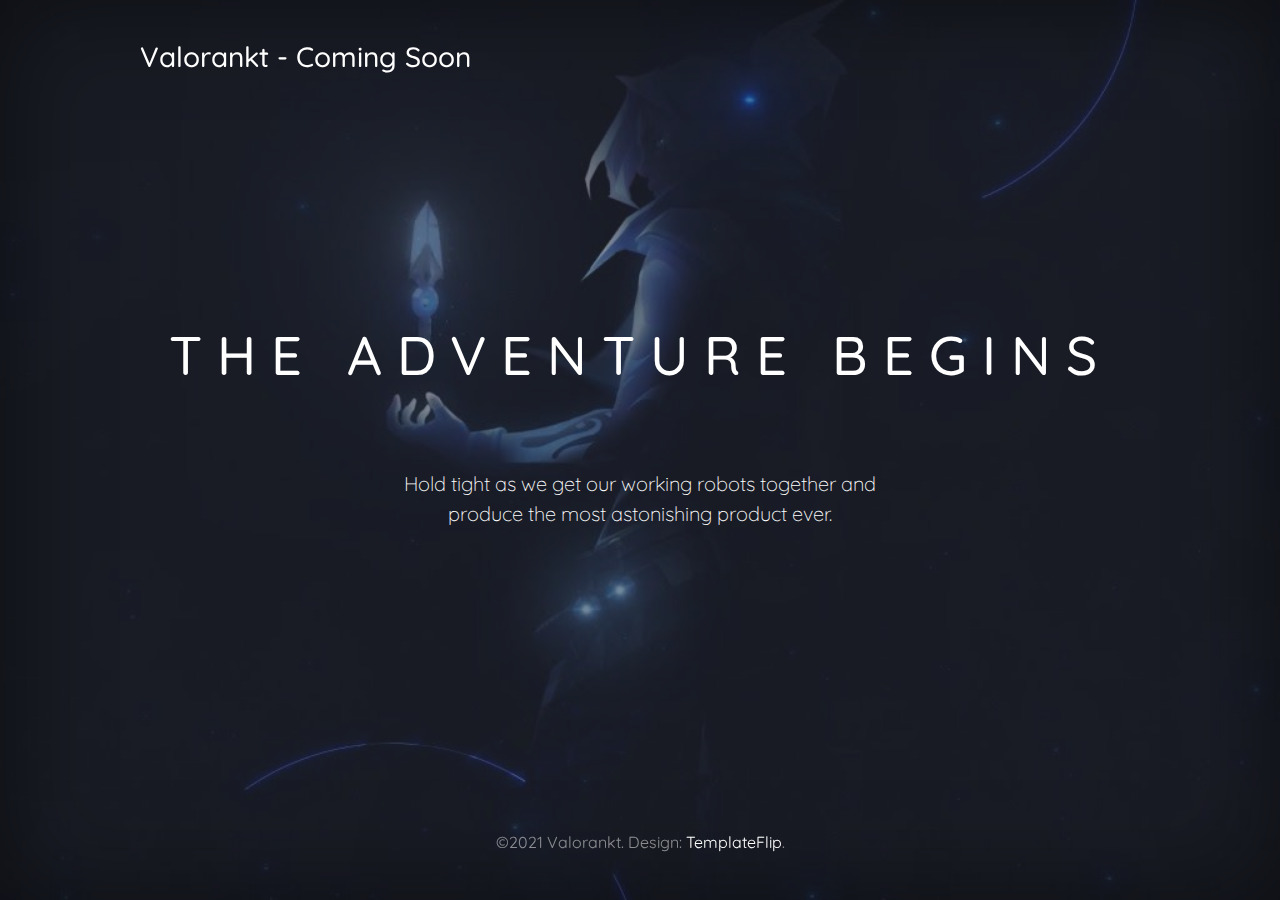
==== index.html @ c40b28b1 "Initial commit" ====
<!DOCTYPE html>
<html lang="en-US">
  <head>
    <meta charset="UTF-8">
    <meta http-equiv="X-UA-Compatible" content="IE=edge">
    <meta name="viewport" content="width=device-width, initial-scale=1">
    <title>Valorankt - Coming Soon</title>
    <link rel="preconnect" href="https://fonts.gstatic.com" crossorigin="crossorigin"/>
    <link rel="preload" as="style" href="https://fonts.googleapis.com/css2?family=Quicksand:wght@300;400;500;700&amp;display=swap"/>
    <link rel="stylesheet" href="https://fonts.googleapis.com/css2?family=Quicksand:wght@300;400;500;700&amp;display=swap" media="print" onload="this.media='all'"/>
    <noscript>
      <link rel="stylesheet" href="https://fonts.googleapis.com/css2?family=Quicksand:wght@300;400;500;700&amp;display=swap"/>
    </noscript>
    <link rel="icon" 
      type="image/png" 
      href="favicon.png">
    <link href="css/bootstrap.min.css?ver=1.2.0" rel="stylesheet">
    <link href="css/font-awesome/css/all.min.css?ver=1.2.0" rel="stylesheet">
    <link href="css/main.css?ver=1.2.0" rel="stylesheet">
  </head>
  <body id="top"><div class="site-wrapper">
  <div class="site-wrapper-inner">
    <div class="cover-container">
      <div class="masthead clearfix">
        <div class="inner">
          <h3 class="masthead-brand">Valorankt - Coming Soon</h3>
          <!-- <nav class="nav nav-masthead">
            <a class="nav-link nav-social" href="#" title="Facebook"><i class="fab fa-facebook-f" aria-hidden="true"></i></a>
            <a class="nav-link nav-social" href="#" title="Twitter"><i class="fab fa-twitter" aria-hidden="true"></i></a>
            <a class="nav-link nav-social" href="#" title="Youtube"><i class="fab fa-youtube" aria-hidden="true"></i></a>
            <a class="nav-link nav-social" href="#" title="Instagram"><i class="fab fa-instagram" aria-hidden="true"></i></a>
          </nav> -->
        </div>
      </div>      
      <div class="inner cover">
        <h1 class="cover-heading">The adventure Begins</h1>
        <p class="lead cover-copy">Hold tight as we get our working robots together and produce the most astonishing product ever.</p>
        <!-- <p class="lead"><button type="button" class="btn btn-lg btn-default btn-notify" data-toggle="modal" data-target="#subscribeModal">Notify Me</button></p> -->
      </div>
      <div class="mastfoot">
        <div class="inner">
          <p>&copy;2021 Valorankt. Design: <a href="https://templateflip.com/" target="_blank">TemplateFlip</a>.</p>
        </div>
      </div>
      <div class="modal fade" id="subscribeModal" tabindex="-1" role="dialog" aria-labelledby="subscribeModalLabel" aria-hidden="true">
        <div class="modal-dialog" role="document">
          <div class="modal-content">
            <div class="modal-header">
              <h5 class="modal-title" id="subscribeModalLabel">Get Notified on Launch:</h5>
              <button type="button" class="close" data-dismiss="modal" aria-label="Close">
                <span aria-hidden="true">&times;</span>
              </button>
            </div>
            <div class="modal-body">
              <form>
                <div class="form-group">
                  <label for="recipient-name" class="form-control-label">Enter you e-mail to get notified when we launch</label>
                  <input type="text" class="form-control" id="recipient-name" placeholder="your-name@example.com">
                </div>
              </form>
            </div>
            <div class="modal-footer">
              <button type="button" class="btn btn-default">Subscribe</button>
            </div>
          </div>
        </div>
    </div>
  </div>
</div>
    <script src="scripts/jquery.slim.min.js?ver=1.2.0"></script>
    <script src="scripts/bootstrap.bundle.min.js?ver=1.2.0"></script>
    <script src="scripts/main.js?ver=1.2.0"></script>
  </body>
</html>
---- css/main.css ----
/*
 * Globals
 */
/* Links */
a,
a:focus,
a:hover {
  color: #fff; }

/* Custom default button */
.btn-default {
  color: #fff;
  text-shadow: none;
  /* Prevent inheritence from `body` */
  background-color: transparent;
  border: 2px solid #fff;
  border-radius: 20px;
  padding: 0.5rem 2rem; }

.btn-default:hover,
.btn-default:focus {
  background-color: rgba(255, 255, 255, 0.3); }

/*
 * Base structure
 */
html,
body {
  height: 100%; }

body {
  background: url(../img/cover.jpg) no-repeat center center fixed;
  background-size: cover;
  color: #fff;
  text-align: center;
  font-family: 'Quicksand', sans-serif; }

/* Extra markup and styles for table-esque vertical and horizontal centering */
.site-wrapper {
  display: table;
  width: 100%;
  height: 100%;
  /* For at least Firefox */
  min-height: 100%;
  background: rgba(48, 53, 70, 0.5);
  box-shadow: inset 0 0 100px rgba(0, 0, 0, 0.5); }

.site-wrapper-inner {
  display: table-cell;
  vertical-align: top; }

.cover-container {
  margin-right: auto;
  margin-left: auto; }

/* Padding for spacing */
.inner {
  padding: 30px; }

/*
 * Header
 */
.masthead-brand {
  margin-top: 10px;
  margin-bottom: 10px; }

.nav-masthead {
  text-align: center;
  display: block; }

.nav-masthead .nav-link {
  display: inline-block; }

@media (min-width: 768px) {
  .masthead-brand {
    float: left; }
  .nav-masthead {
    float: right; } }

/*
 * Cover
 */
.cover {
  padding: 0 20px; }

.cover .btn-notify {
  padding: 10px 60px;
  font-weight: 500;
  text-transform: uppercase;
  border-radius: 40px; }

.cover-heading {
  font-weight: 500;
  text-transform: uppercase;
  letter-spacing: 10px;
  font-size: 2rem;
  margin-bottom: 5rem; }

@media (min-width: 768px) {
  .cover-heading {
    font-size: 3.4rem;
    letter-spacing: 15px; } }

.cover-copy {
  max-width: 500px;
  margin: 0 auto 3rem; }

/*
 * Footer
 */
.mastfoot {
  color: #999;
  /* IE8 proofing */
  color: rgba(255, 255, 255, 0.5); }

/*
 * Subscribe modal box
 */
#subscribeModal .modal-content {
  background-color: #303546;
  color: #fff;
  text-align: left; }

#subscribeModal .modal-header, #subscribeModal .modal-footer {
  border: 0; }

#subscribeModal .close {
  color: #fff; }

#subscribeModal .form-control {
  margin-top: 1rem;
  background: rgba(0, 0, 0, 0.4);
  color: #fff; }
  #subscribeModal .form-control:focus {
    border-color: #49506a; }

/*
 * Affix and center
 */
@media (min-width: 768px) {
  /* Pull out the header and footer */
  .masthead {
    position: fixed;
    top: 0; }
  .mastfoot {
    position: fixed;
    bottom: 0; }
  /* Start the vertical centering */
  .site-wrapper-inner {
    vertical-align: middle; }
  /* Handle the widths */
  .masthead,
  .mastfoot,
  .cover-container {
    width: 100%;
    /* Must be percentage or pixels for horizontal alignment */ } }

@media (min-width: 992px) {
  .masthead,
  .mastfoot,
  .cover-container {
    width: 1060px; } }
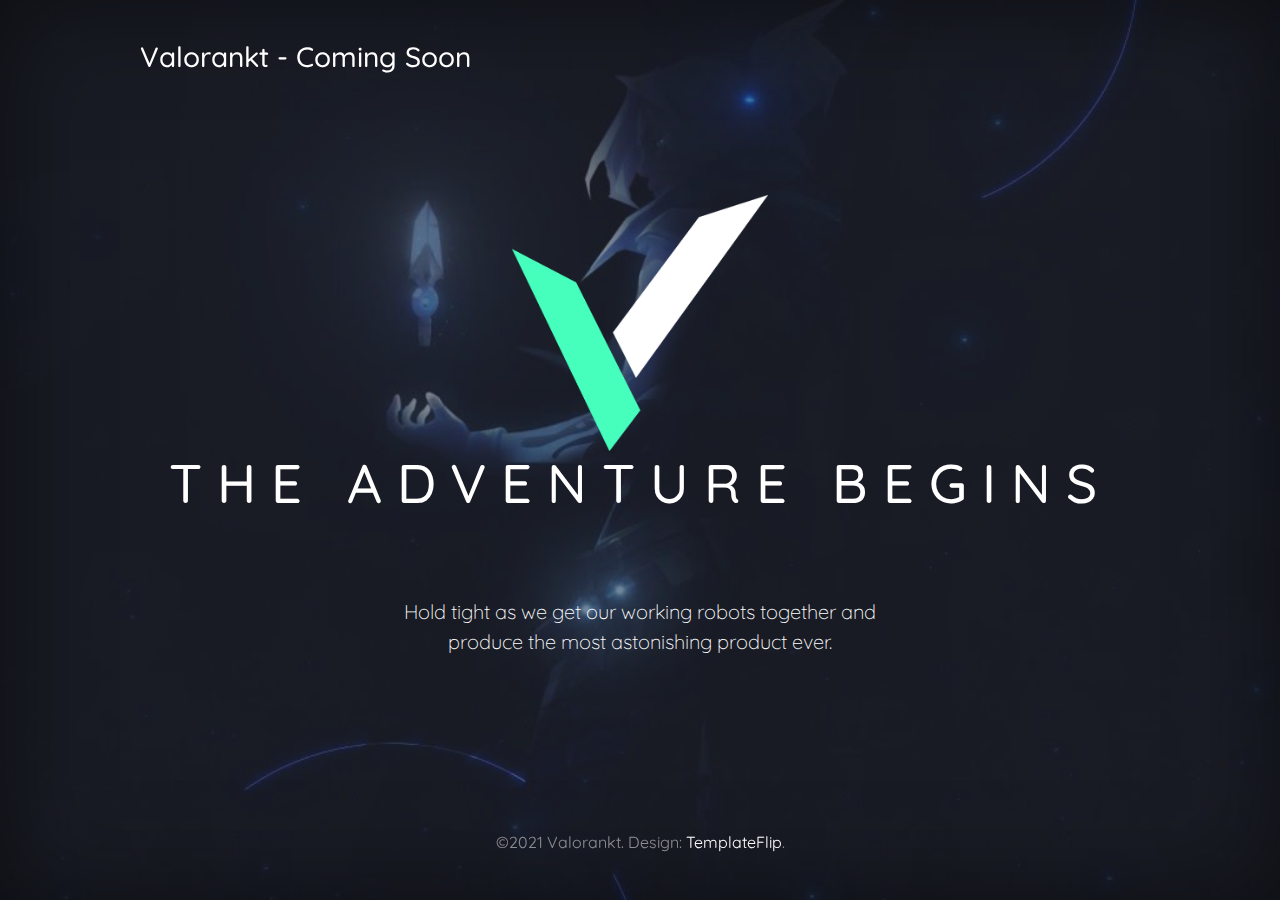
==== commit 9912bbcb: "update" ====
--- a/index.html
+++ b/index.html
@@ -17,6 +17,17 @@
     <link href="css/bootstrap.min.css?ver=1.2.0" rel="stylesheet">
     <link href="css/font-awesome/css/all.min.css?ver=1.2.0" rel="stylesheet">
     <link href="css/main.css?ver=1.2.0" rel="stylesheet">
+
+    <meta property="og:title" content="Valorankt - Coming Soon">
+<meta property="og:url" content="https://valorankt.com">
+<meta property="og:image" content="/img/logo.png">
+<meta property="og:type" content="website">
+<meta property="og:description" content="Hold tight as we get our working robots together and produce the most astonishing product ever.">
+<meta property="og:locale" content="en_US">
+<meta property="og:locale:alternate" content="de_DE">
+<meta property="og:site_name" content="Valorankt">
+<meta name="theme-color" content="#46FFBC">
+
   </head>
   <body id="top"><div class="site-wrapper">
   <div class="site-wrapper-inner">
@@ -33,6 +44,9 @@
         </div>
       </div>      
       <div class="inner cover">
+        
+        <img src="favicon.png" width="256" height="256">
+        <br />
         <h1 class="cover-heading">The adventure Begins</h1>
         <p class="lead cover-copy">Hold tight as we get our working robots together and produce the most astonishing product ever.</p>
         <!-- <p class="lead"><button type="button" class="btn btn-lg btn-default btn-notify" data-toggle="modal" data-target="#subscribeModal">Notify Me</button></p> -->
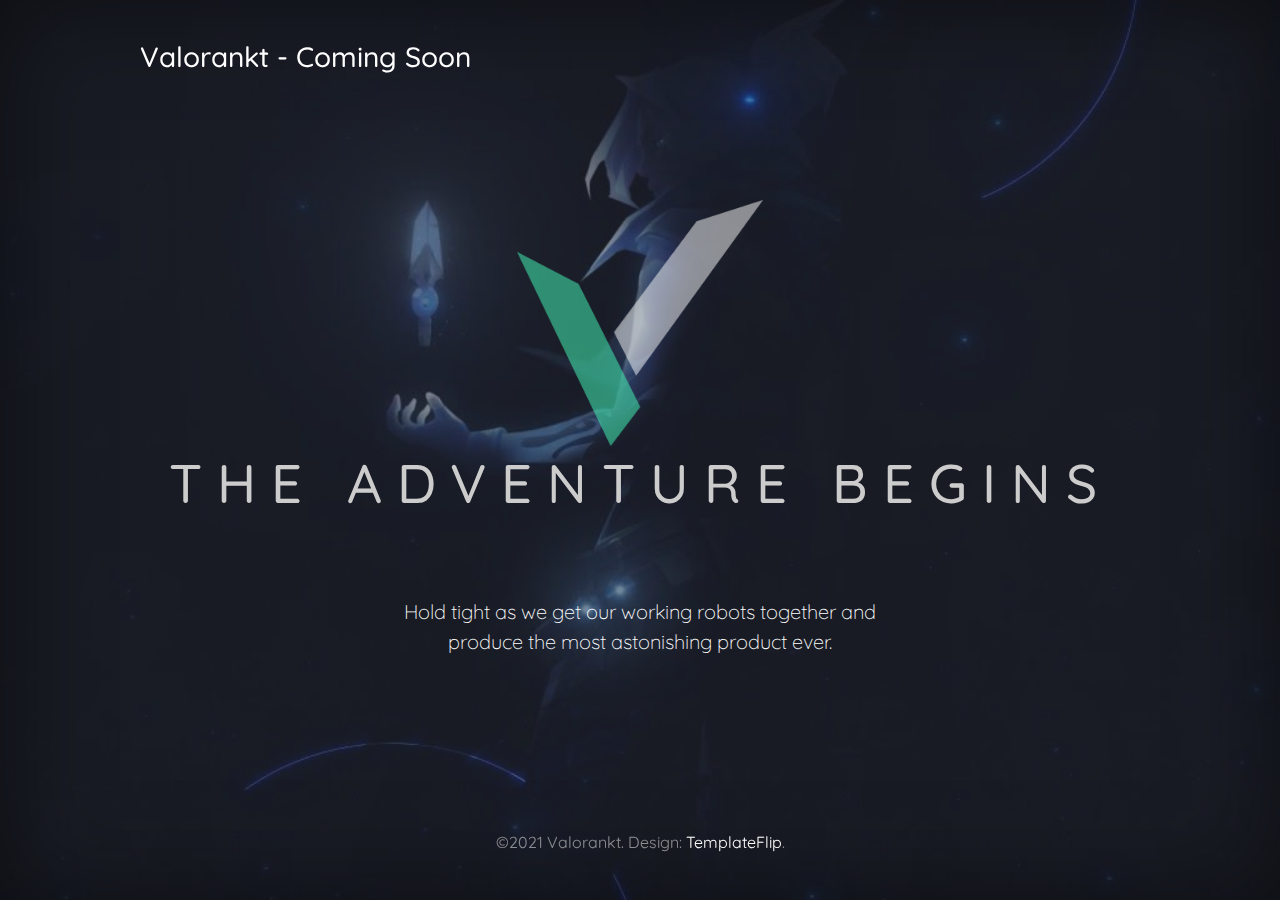
==== commit b3f3eec9: "update" ====
--- a/index.html
+++ b/index.html
@@ -45,9 +45,9 @@
       </div>      
       <div class="inner cover">
         
-        <img src="favicon.png" width="256" height="256">
+        <img src="favicon.png" width="256" height="256" style="opacity: 0.5; padding: 5px;">
         <br />
-        <h1 class="cover-heading">The adventure Begins</h1>
+        <h1 class="cover-heading" style="font-color: rgb(255, 99, 71)">The adventure Begins</h1>
         <p class="lead cover-copy">Hold tight as we get our working robots together and produce the most astonishing product ever.</p>
         <!-- <p class="lead"><button type="button" class="btn btn-lg btn-default btn-notify" data-toggle="modal" data-target="#subscribeModal">Notify Me</button></p> -->
       </div>
--- a/css/main.css
+++ b/css/main.css
@@ -5,7 +5,8 @@
 a,
 a:focus,
 a:hover {
-  color: #fff; }
+  color: #fff;
+}
 
 /* Custom default button */
 .btn-default {
@@ -15,25 +16,29 @@
   background-color: transparent;
   border: 2px solid #fff;
   border-radius: 20px;
-  padding: 0.5rem 2rem; }
+  padding: 0.5rem 2rem;
+}
 
 .btn-default:hover,
 .btn-default:focus {
-  background-color: rgba(255, 255, 255, 0.3); }
+  background-color: rgba(255, 255, 255, 0.3);
+}
 
 /*
  * Base structure
  */
 html,
 body {
-  height: 100%; }
+  height: 100%;
+}
 
 body {
   background: url(../img/cover.jpg) no-repeat center center fixed;
   background-size: cover;
   color: #fff;
   text-align: center;
-  font-family: 'Quicksand', sans-serif; }
+  font-family: "Quicksand", sans-serif;
+}
 
 /* Extra markup and styles for table-esque vertical and horizontal centering */
 .site-wrapper {
@@ -43,67 +48,84 @@
   /* For at least Firefox */
   min-height: 100%;
   background: rgba(48, 53, 70, 0.5);
-  box-shadow: inset 0 0 100px rgba(0, 0, 0, 0.5); }
+  box-shadow: inset 0 0 100px rgba(0, 0, 0, 0.5);
+}
 
 .site-wrapper-inner {
   display: table-cell;
-  vertical-align: top; }
+  vertical-align: top;
+}
 
 .cover-container {
   margin-right: auto;
-  margin-left: auto; }
+  margin-left: auto;
+}
 
 /* Padding for spacing */
 .inner {
-  padding: 30px; }
+  padding: 30px;
+}
 
 /*
  * Header
  */
 .masthead-brand {
   margin-top: 10px;
-  margin-bottom: 10px; }
+  margin-bottom: 10px;
+}
 
 .nav-masthead {
   text-align: center;
-  display: block; }
+  display: block;
+}
 
 .nav-masthead .nav-link {
-  display: inline-block; }
+  display: inline-block;
+}
 
 @media (min-width: 768px) {
   .masthead-brand {
-    float: left; }
+    float: left;
+  }
   .nav-masthead {
-    float: right; } }
+    float: right;
+  }
+}
 
 /*
  * Cover
  */
 .cover {
-  padding: 0 20px; }
+  padding: 0 20px;
+}
 
 .cover .btn-notify {
   padding: 10px 60px;
   font-weight: 500;
   text-transform: uppercase;
-  border-radius: 40px; }
+  border-radius: 40px;
+}
 
 .cover-heading {
+  color: #cccccc;
   font-weight: 500;
   text-transform: uppercase;
   letter-spacing: 10px;
   font-size: 2rem;
-  margin-bottom: 5rem; }
+  margin-bottom: 5rem;
+}
 
 @media (min-width: 768px) {
   .cover-heading {
     font-size: 3.4rem;
-    letter-spacing: 15px; } }
+    letter-spacing: 15px;
+  }
+}
 
 .cover-copy {
   max-width: 500px;
-  margin: 0 auto 3rem; }
+  margin: 0 auto 3rem;
+}
 
 /*
  * Footer
@@ -111,7 +133,8 @@
 .mastfoot {
   color: #999;
   /* IE8 proofing */
-  color: rgba(255, 255, 255, 0.5); }
+  color: rgba(255, 255, 255, 0.5);
+}
 
 /*
  * Subscribe modal box
@@ -119,20 +142,26 @@
 #subscribeModal .modal-content {
   background-color: #303546;
   color: #fff;
-  text-align: left; }
+  text-align: left;
+}
 
-#subscribeModal .modal-header, #subscribeModal .modal-footer {
-  border: 0; }
+#subscribeModal .modal-header,
+#subscribeModal .modal-footer {
+  border: 0;
+}
 
 #subscribeModal .close {
-  color: #fff; }
+  color: #fff;
+}
 
 #subscribeModal .form-control {
   margin-top: 1rem;
   background: rgba(0, 0, 0, 0.4);
-  color: #fff; }
-  #subscribeModal .form-control:focus {
-    border-color: #49506a; }
+  color: #fff;
+}
+#subscribeModal .form-control:focus {
+  border-color: #49506a;
+}
 
 /*
  * Affix and center
@@ -141,22 +170,29 @@
   /* Pull out the header and footer */
   .masthead {
     position: fixed;
-    top: 0; }
+    top: 0;
+  }
   .mastfoot {
     position: fixed;
-    bottom: 0; }
+    bottom: 0;
+  }
   /* Start the vertical centering */
   .site-wrapper-inner {
-    vertical-align: middle; }
+    vertical-align: middle;
+  }
   /* Handle the widths */
   .masthead,
   .mastfoot,
   .cover-container {
     width: 100%;
-    /* Must be percentage or pixels for horizontal alignment */ } }
+    /* Must be percentage or pixels for horizontal alignment */
+  }
+}
 
 @media (min-width: 992px) {
   .masthead,
   .mastfoot,
   .cover-container {
-    width: 1060px; } }
+    width: 1060px;
+  }
+}
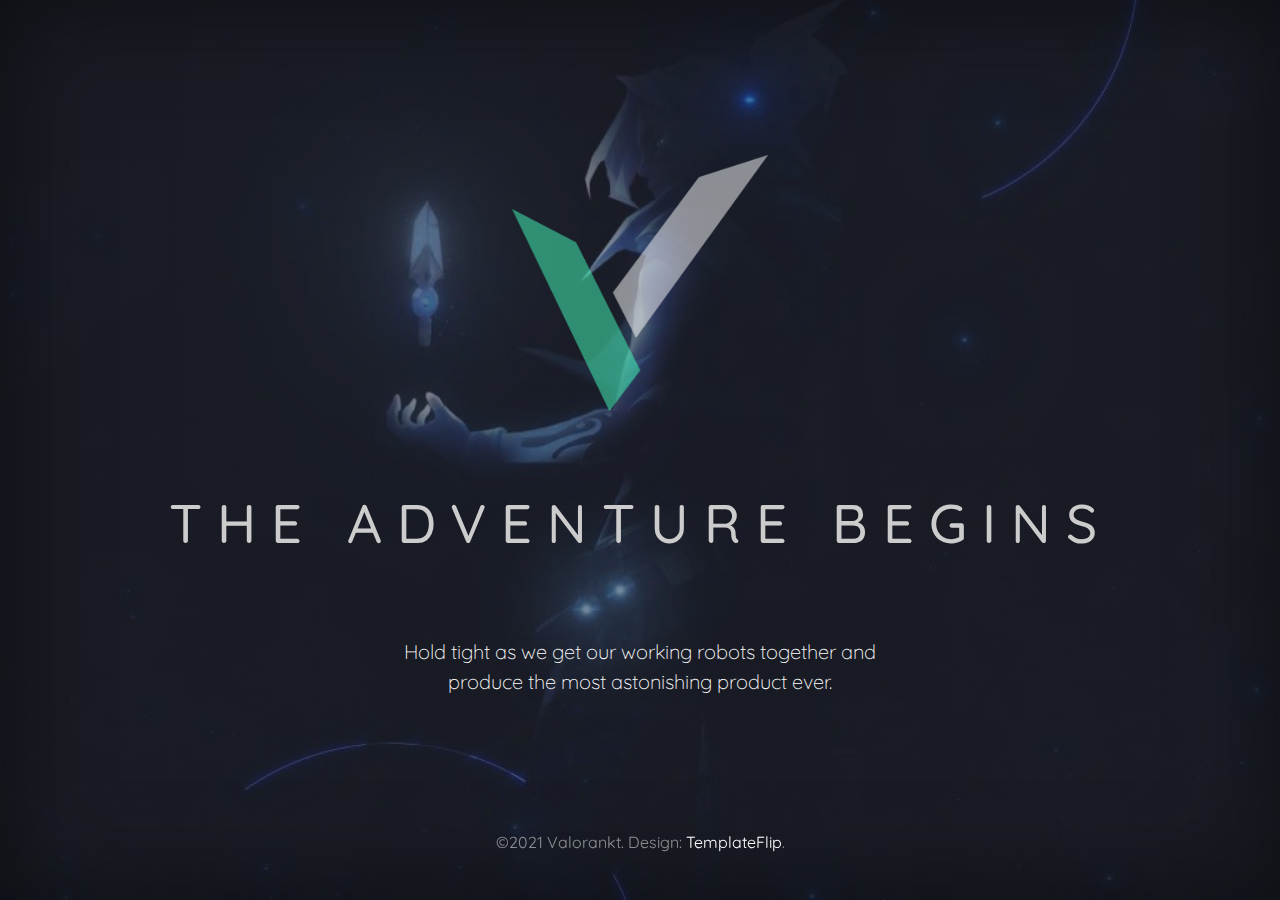
==== commit 27bde171: "Update index.html" ====
--- a/index.html
+++ b/index.html
@@ -34,7 +34,6 @@
     <div class="cover-container">
       <div class="masthead clearfix">
         <div class="inner">
-          <h3 class="masthead-brand">Valorankt - Coming Soon</h3>
           <!-- <nav class="nav nav-masthead">
             <a class="nav-link nav-social" href="#" title="Facebook"><i class="fab fa-facebook-f" aria-hidden="true"></i></a>
             <a class="nav-link nav-social" href="#" title="Twitter"><i class="fab fa-twitter" aria-hidden="true"></i></a>
@@ -42,12 +41,11 @@
             <a class="nav-link nav-social" href="#" title="Instagram"><i class="fab fa-instagram" aria-hidden="true"></i></a>
           </nav> -->
         </div>
-      </div>      
+      </div>  
+      <img src="favicon.png" width="256" height="256" style="opacity: 0.5; margin-bottom: 5rem;">    
       <div class="inner cover">
         
-        <img src="favicon.png" width="256" height="256" style="opacity: 0.5; padding: 5px;">
-        <br />
-        <h1 class="cover-heading" style="font-color: rgb(255, 99, 71)">The adventure Begins</h1>
+        <h1 class="cover-heading">The adventure Begins</h1>
         <p class="lead cover-copy">Hold tight as we get our working robots together and produce the most astonishing product ever.</p>
         <!-- <p class="lead"><button type="button" class="btn btn-lg btn-default btn-notify" data-toggle="modal" data-target="#subscribeModal">Notify Me</button></p> -->
       </div>
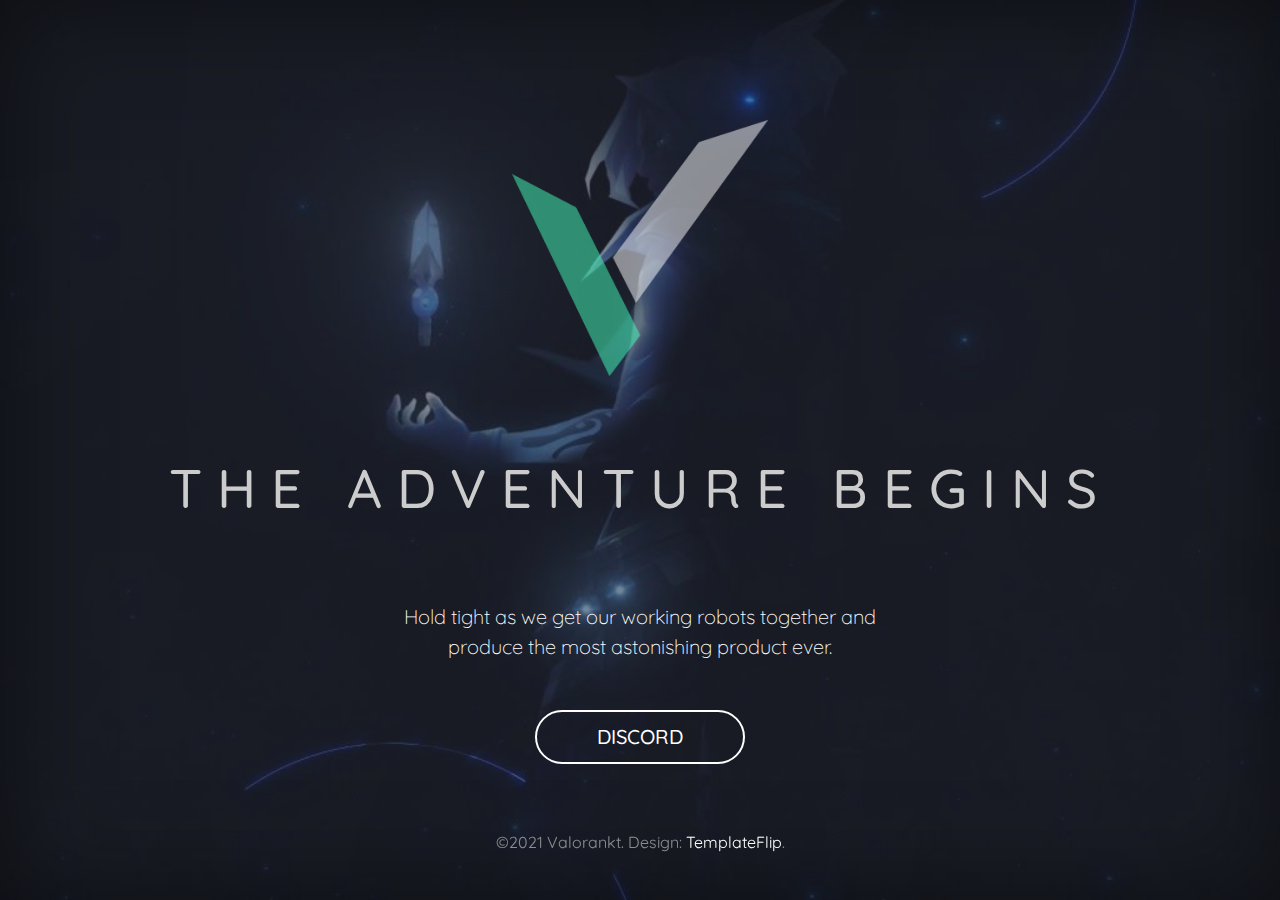
==== commit 1ba349ed: "Update index.html" ====
--- a/index.html
+++ b/index.html
@@ -4,7 +4,6 @@
     <meta charset="UTF-8">
     <meta http-equiv="X-UA-Compatible" content="IE=edge">
     <meta name="viewport" content="width=device-width, initial-scale=1">
-    <title>Valorankt - Coming Soon</title>
     <link rel="preconnect" href="https://fonts.gstatic.com" crossorigin="crossorigin"/>
     <link rel="preload" as="style" href="https://fonts.googleapis.com/css2?family=Quicksand:wght@300;400;500;700&amp;display=swap"/>
     <link rel="stylesheet" href="https://fonts.googleapis.com/css2?family=Quicksand:wght@300;400;500;700&amp;display=swap" media="print" onload="this.media='all'"/>
@@ -18,15 +17,32 @@
     <link href="css/font-awesome/css/all.min.css?ver=1.2.0" rel="stylesheet">
     <link href="css/main.css?ver=1.2.0" rel="stylesheet">
 
-    <meta property="og:title" content="Valorankt - Coming Soon">
-<meta property="og:url" content="https://valorankt.com">
-<meta property="og:image" content="/img/logo.png">
+
+
+    <!-- HTML Meta Tags -->
+<title>Valorankt - Coming Soon</title>
+<meta name="description" content="Hold tight as we get our working robots together and produce the most astonishing product ever.">
+
+<!-- Facebook Meta Tags -->    
+<meta property="og:locale" content="en_US">
+    <meta property="og:locale:alternate" content="de_DE">
+    <meta property="og:site_name" content="Valorankt">
+<meta property="og:url" content="https://valorankt.com/">
 <meta property="og:type" content="website">
+<meta property="og:title" content="Valorankt - Coming Soon">
 <meta property="og:description" content="Hold tight as we get our working robots together and produce the most astonishing product ever.">
-<meta property="og:locale" content="en_US">
-<meta property="og:locale:alternate" content="de_DE">
-<meta property="og:site_name" content="Valorankt">
+<meta property="og:image" content="https://valorankt.com/img/cover.png">
+<meta property="og:image:width" content="1920" />
+<meta property="og:image:height" content="1080" />
 <meta name="theme-color" content="#46FFBC">
+
+<!-- Twitter Meta Tags -->
+<meta name="twitter:card" content="summary_large_image">
+<meta property="twitter:domain" content="valorankt.com">
+<meta property="twitter:url" content="https://valorankt.com/">
+<meta name="twitter:title" content="Valorankt - Coming Soon">
+<meta name="twitter:description" content="Hold tight as we get our working robots together and produce the most astonishing product ever.">
+<meta name="twitter:image" content="https://valorankt.com/img/cover.png">
 
   </head>
   <body id="top"><div class="site-wrapper">
@@ -48,35 +64,23 @@
         <h1 class="cover-heading">The adventure Begins</h1>
         <p class="lead cover-copy">Hold tight as we get our working robots together and produce the most astonishing product ever.</p>
         <!-- <p class="lead"><button type="button" class="btn btn-lg btn-default btn-notify" data-toggle="modal" data-target="#subscribeModal">Notify Me</button></p> -->
+      <p class="lead"><button type="button" class="btn btn-lg btn-default btn-notify" data-toggle="modal" data-target="#subscribeModal">Discord</button></p>
       </div>
       <div class="mastfoot">
         <div class="inner">
           <p>&copy;2021 Valorankt. Design: <a href="https://templateflip.com/" target="_blank">TemplateFlip</a>.</p>
         </div>
       </div>
-      <div class="modal fade" id="subscribeModal" tabindex="-1" role="dialog" aria-labelledby="subscribeModalLabel" aria-hidden="true">
-        <div class="modal-dialog" role="document">
-          <div class="modal-content">
-            <div class="modal-header">
-              <h5 class="modal-title" id="subscribeModalLabel">Get Notified on Launch:</h5>
-              <button type="button" class="close" data-dismiss="modal" aria-label="Close">
-                <span aria-hidden="true">&times;</span>
-              </button>
-            </div>
-            <div class="modal-body">
-              <form>
-                <div class="form-group">
-                  <label for="recipient-name" class="form-control-label">Enter you e-mail to get notified when we launch</label>
-                  <input type="text" class="form-control" id="recipient-name" placeholder="your-name@example.com">
-                </div>
-              </form>
-            </div>
-            <div class="modal-footer">
-              <button type="button" class="btn btn-default">Subscribe</button>
-            </div>
+    <div class="modal fade" id="subscribeModal" tabindex="-1" role="dialog" aria-labelledby="subscribeModalLabel" aria-hidden="true">
+      <div class="modal-dialog" role="document">
+        <div class="modal-content">
+          <div class="modal-body">
+            <iframe src="https://discord.com/widget?id=861608165304958995&theme=dark" width="466" height="544" allowtransparency="true" frameborder="0" sandbox="allow-popups allow-popups-to-escape-sandbox allow-same-origin allow-scripts"></iframe>
           </div>
         </div>
-    </div>
+      </div>
+  </div>
+
   </div>
 </div>
     <script src="scripts/jquery.slim.min.js?ver=1.2.0"></script>
